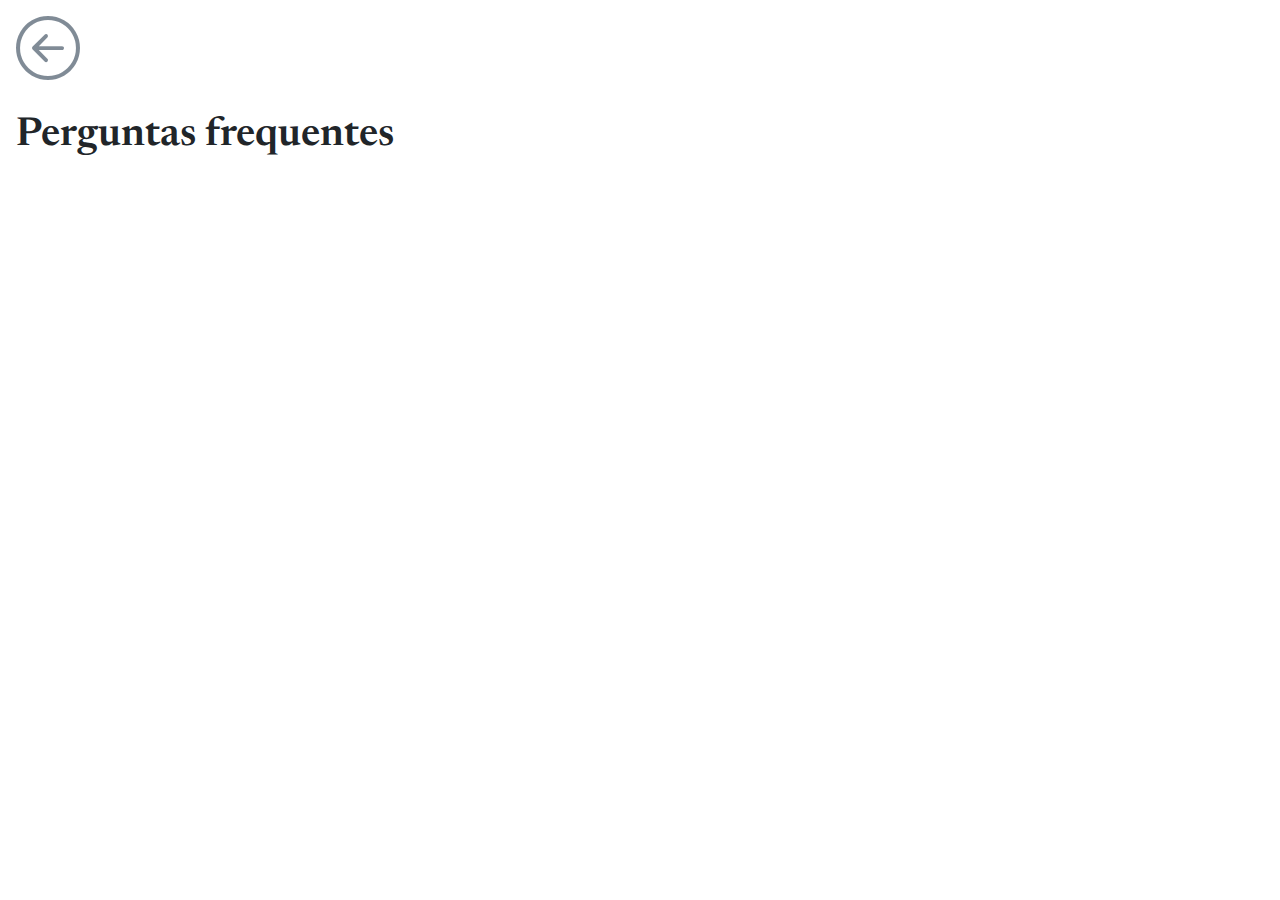
==== faq.html @ d773be5d "pagina faq.html" ====
<!DOCTYPE html>
<html lang="pt-br">
<head>
  <meta charset="UTF-8">
  <meta name="viewport" content="width=device-width, initial-scale=1.0">
  <title>Questões frequentes</title>
    <!-- Bootstrap icons-->
    <link href="https://cdn.jsdelivr.net/npm/bootstrap-icons@1.5.0/font/bootstrap-icons.css" rel="stylesheet" />
    <!-- Google fonts-->
    <link rel="preconnect" href="https://fonts.gstatic.com" />
    <link href="https://fonts.googleapis.com/css2?family=Newsreader:ital,wght@0,600;1,600&amp;display=swap"
      rel="stylesheet" />
    <link
      href="https://fonts.googleapis.com/css2?family=Mulish:ital,wght@0,300;0,500;0,600;0,700;1,300;1,500;1,600;1,700&amp;display=swap"
      rel="stylesheet" />
    <link href="https://fonts.googleapis.com/css2?family=Kanit:ital,wght@0,400;1,400&amp;display=swap" rel="stylesheet" />
    <!-- Core theme CSS (includes Bootstrap)-->
    <link href="css/styles.css" rel="stylesheet" />
</head>
<body style="padding-left: 1rem;">
  <a href="./index.html">
    <i class="bi-arrow-left-circle icon-feature text-gradient d-block mb-3"></i>
  </a>
  <h1>Perguntas frequentes</h1>
  
</body>
</html>
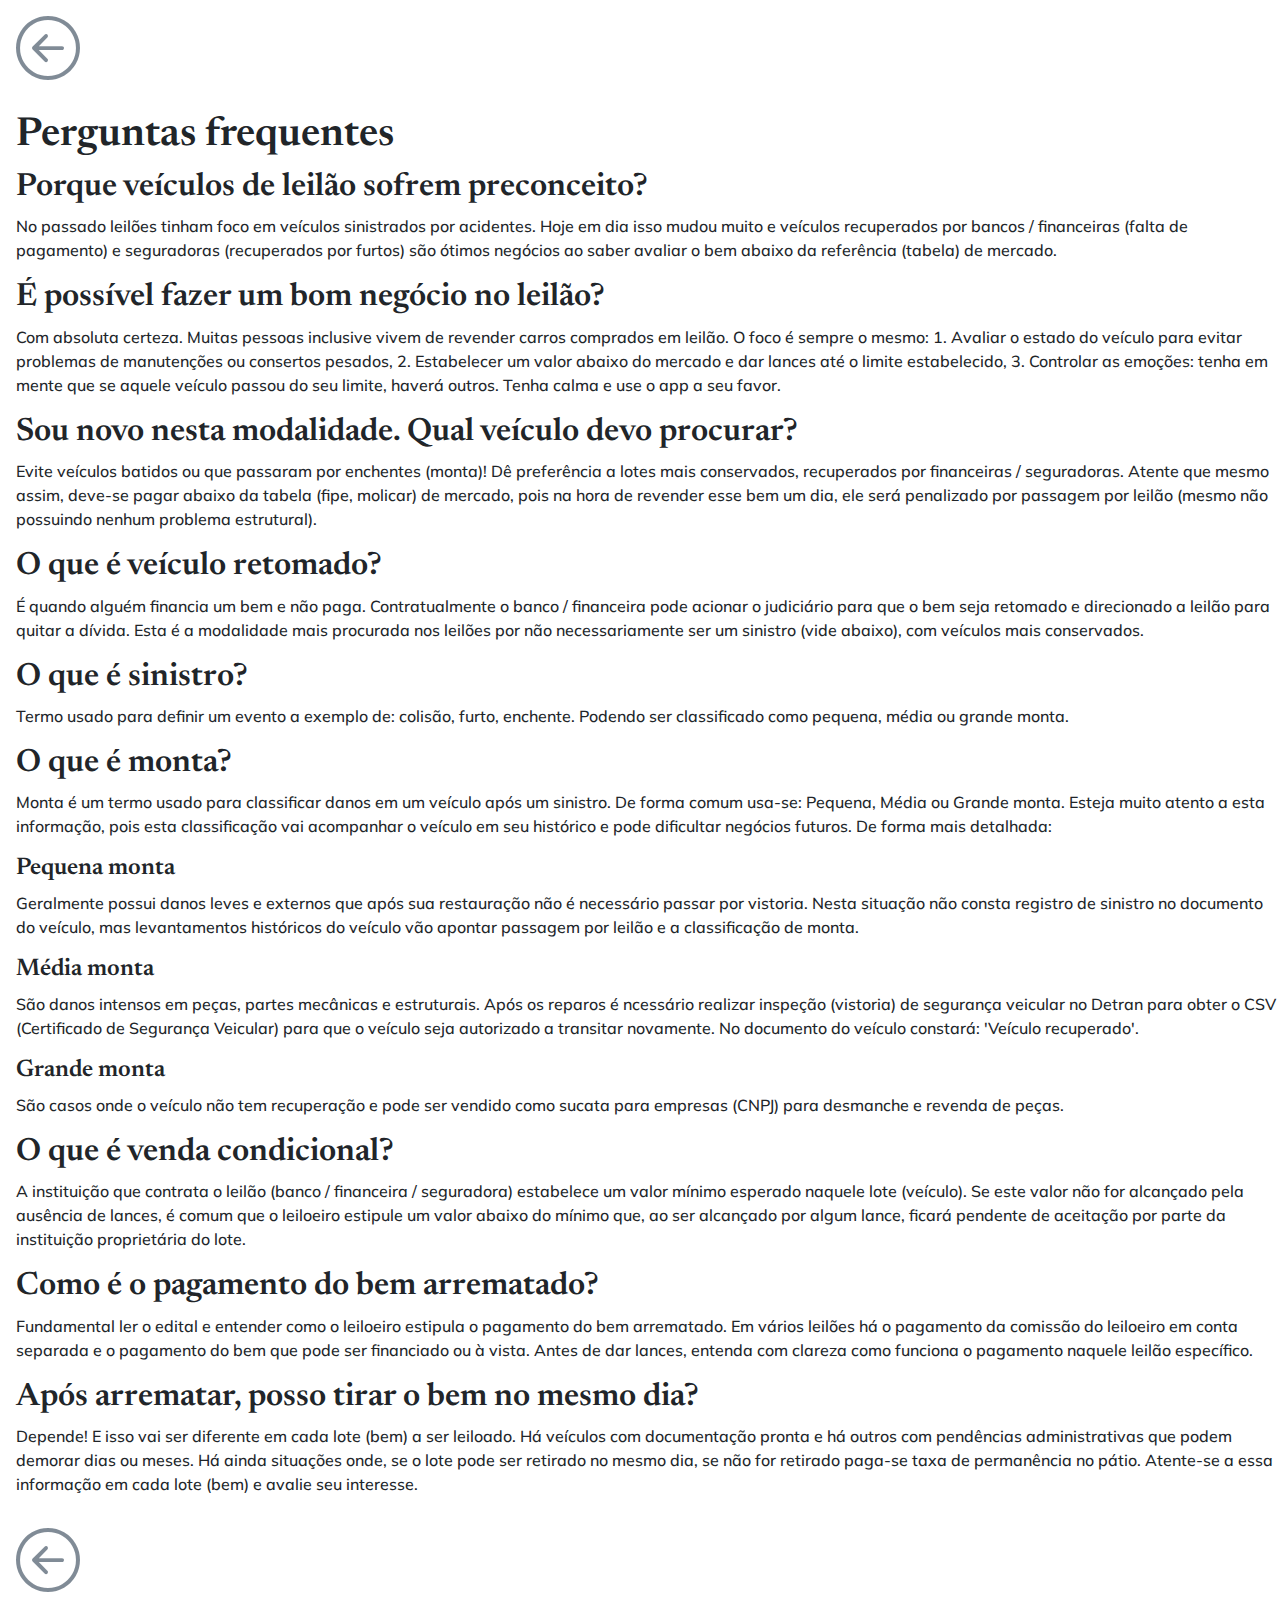
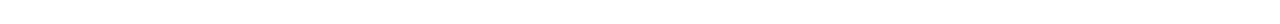
==== commit 0c468486: "faq" ====
--- a/faq.html
+++ b/faq.html
@@ -3,6 +3,12 @@
 <head>
   <meta charset="UTF-8">
   <meta name="viewport" content="width=device-width, initial-scale=1.0">
+  <link rel="canonical" href="https://www.leilaoseguro.app/faq.html"> 
+  <meta name="robots" content="index, follow">
+  <meta name="description"
+    content="Um aplicativo para ajudar na compra em leilões. Calcule com maior precisão os gastos envolvidos e pague até o limite desejado. Pague até o limite calculado, compre com segurança." />
+  <meta name="author" content="leilaoseguro.app" />
+  <meta name="keywords" content="leilão, leilão seguro, leilão com segurança, carro, carro barato, carro de leilão, moto, moto barata, moto de leilão, trocar de carro, carro com preço bom, leilão vale a pena, leilão de carro, leilão de moto, bid, super bid" />
   <title>Questões frequentes</title>
     <!-- Bootstrap icons-->
     <link href="https://cdn.jsdelivr.net/npm/bootstrap-icons@1.5.0/font/bootstrap-icons.css" rel="stylesheet" />
@@ -18,10 +24,36 @@
     <link href="css/styles.css" rel="stylesheet" />
 </head>
 <body style="padding-left: 1rem;">
-  <a href="./index.html">
+  <a href="https://www.leilaoseguro.app">
     <i class="bi-arrow-left-circle icon-feature text-gradient d-block mb-3"></i>
   </a>
   <h1>Perguntas frequentes</h1>
-  
+  <h2>Porque veículos de leilão sofrem preconceito?</h2>
+  <p>No passado leilões tinham foco em veículos sinistrados por acidentes. Hoje em dia isso mudou muito e veículos recuperados por bancos / financeiras (falta de pagamento) e seguradoras (recuperados por furtos) são ótimos negócios ao saber avaliar o bem abaixo da referência (tabela) de mercado.</p>
+  <h2>É possível fazer um bom negócio no leilão?</h2>
+  <p>Com absoluta certeza. Muitas pessoas inclusive vivem de revender carros comprados em leilão. O foco é sempre o mesmo: 1. Avaliar o estado do veículo para evitar problemas de manutenções ou consertos pesados, 2. Estabelecer um valor abaixo do mercado e dar lances até o limite estabelecido, 3. Controlar as emoções: tenha em mente que se aquele veículo passou do seu limite, haverá outros. Tenha calma e use o app a seu favor.</p>
+  <h2>Sou novo nesta modalidade. Qual veículo devo procurar?</h2>
+  <p>Evite veículos batidos ou que passaram por enchentes (monta)! Dê preferência a lotes mais conservados, recuperados por financeiras / seguradoras. Atente que mesmo assim, deve-se pagar abaixo da tabela (fipe, molicar) de mercado, pois na hora de revender esse bem um dia, ele será penalizado por passagem por leilão (mesmo não possuindo nenhum problema estrutural).</p>
+  <h2>O que é veículo retomado?</h2>
+  <p>É quando alguém financia um bem e não paga. Contratualmente o banco / financeira pode acionar o judiciário para que o bem seja retomado e direcionado a leilão para quitar a dívida. Esta é a modalidade mais procurada nos leilões por não necessariamente ser um sinistro (vide abaixo), com veículos mais conservados.</p>
+  <h2>O que é sinistro?</h2>
+  <p>Termo usado para definir um evento a exemplo de: colisão, furto, enchente. Podendo ser classificado como pequena, média ou grande monta.</p>
+  <h2>O que é monta?</h2>
+  <p>Monta é um termo usado para classificar danos em um veículo após um sinistro. De forma comum usa-se: Pequena, Média ou Grande monta. Esteja muito atento a esta informação, pois esta classificação vai acompanhar o veículo em seu histórico e pode dificultar negócios futuros. De forma mais detalhada:</p>
+  <h4>Pequena monta</h4>
+  <p>Geralmente possui danos leves e externos que após sua restauração não é necessário passar por vistoria. Nesta situação não consta registro de sinistro no documento do veículo, mas levantamentos históricos do veículo vão apontar passagem por leilão e a classificação de monta.</p>
+  <h4>Média monta</h4>
+  <p>São danos intensos em peças, partes mecânicas e estruturais. Após os reparos é ncessário realizar inspeção (vistoria) de segurança veicular no Detran para obter o CSV (Certificado de Segurança Veicular) para que o veículo seja autorizado a transitar novamente. No documento do veículo constará: 'Veículo recuperado'.</p>
+  <h4>Grande monta</h4>
+  <p>São casos onde o veículo não tem recuperação e pode ser vendido como sucata para empresas (CNPJ) para desmanche e revenda de peças.</p>
+  <h2>O que é venda condicional?</h2>
+  <p>A instituição que contrata o leilão (banco / financeira / seguradora) estabelece um valor mínimo esperado naquele lote (veículo). Se este valor não for alcançado pela ausência de lances, é comum que o leiloeiro estipule um valor abaixo do mínimo que, ao ser alcançado por algum lance, ficará pendente de aceitação por parte da instituição proprietária do lote.</p>
+  <h2>Como é o pagamento do bem arrematado?</h2>
+  <p>Fundamental ler o edital e entender como o leiloeiro estipula o pagamento do bem arrematado. Em vários leilões há o pagamento da comissão do leiloeiro em conta separada e o pagamento do bem que pode ser financiado ou à vista. Antes de dar lances, entenda com clareza como funciona o pagamento naquele leilão específico.</p>
+  <h2>Após arrematar, posso tirar o bem no mesmo dia?</h2>
+  <p>Depende! E isso vai ser diferente em cada lote (bem) a ser leiloado. Há veículos com documentação pronta e há outros com pendências administrativas que podem demorar dias ou meses. Há ainda situações onde, se o lote pode ser retirado no mesmo dia, se não for retirado paga-se taxa de permanência no pátio. Atente-se a essa informação em cada lote (bem) e avalie seu interesse.</p>
+  <a href="https://www.leilaoseguro.app">
+    <i class="bi-arrow-left-circle icon-feature text-gradient d-block mb-3"></i>
+  </a>
 </body>
 </html>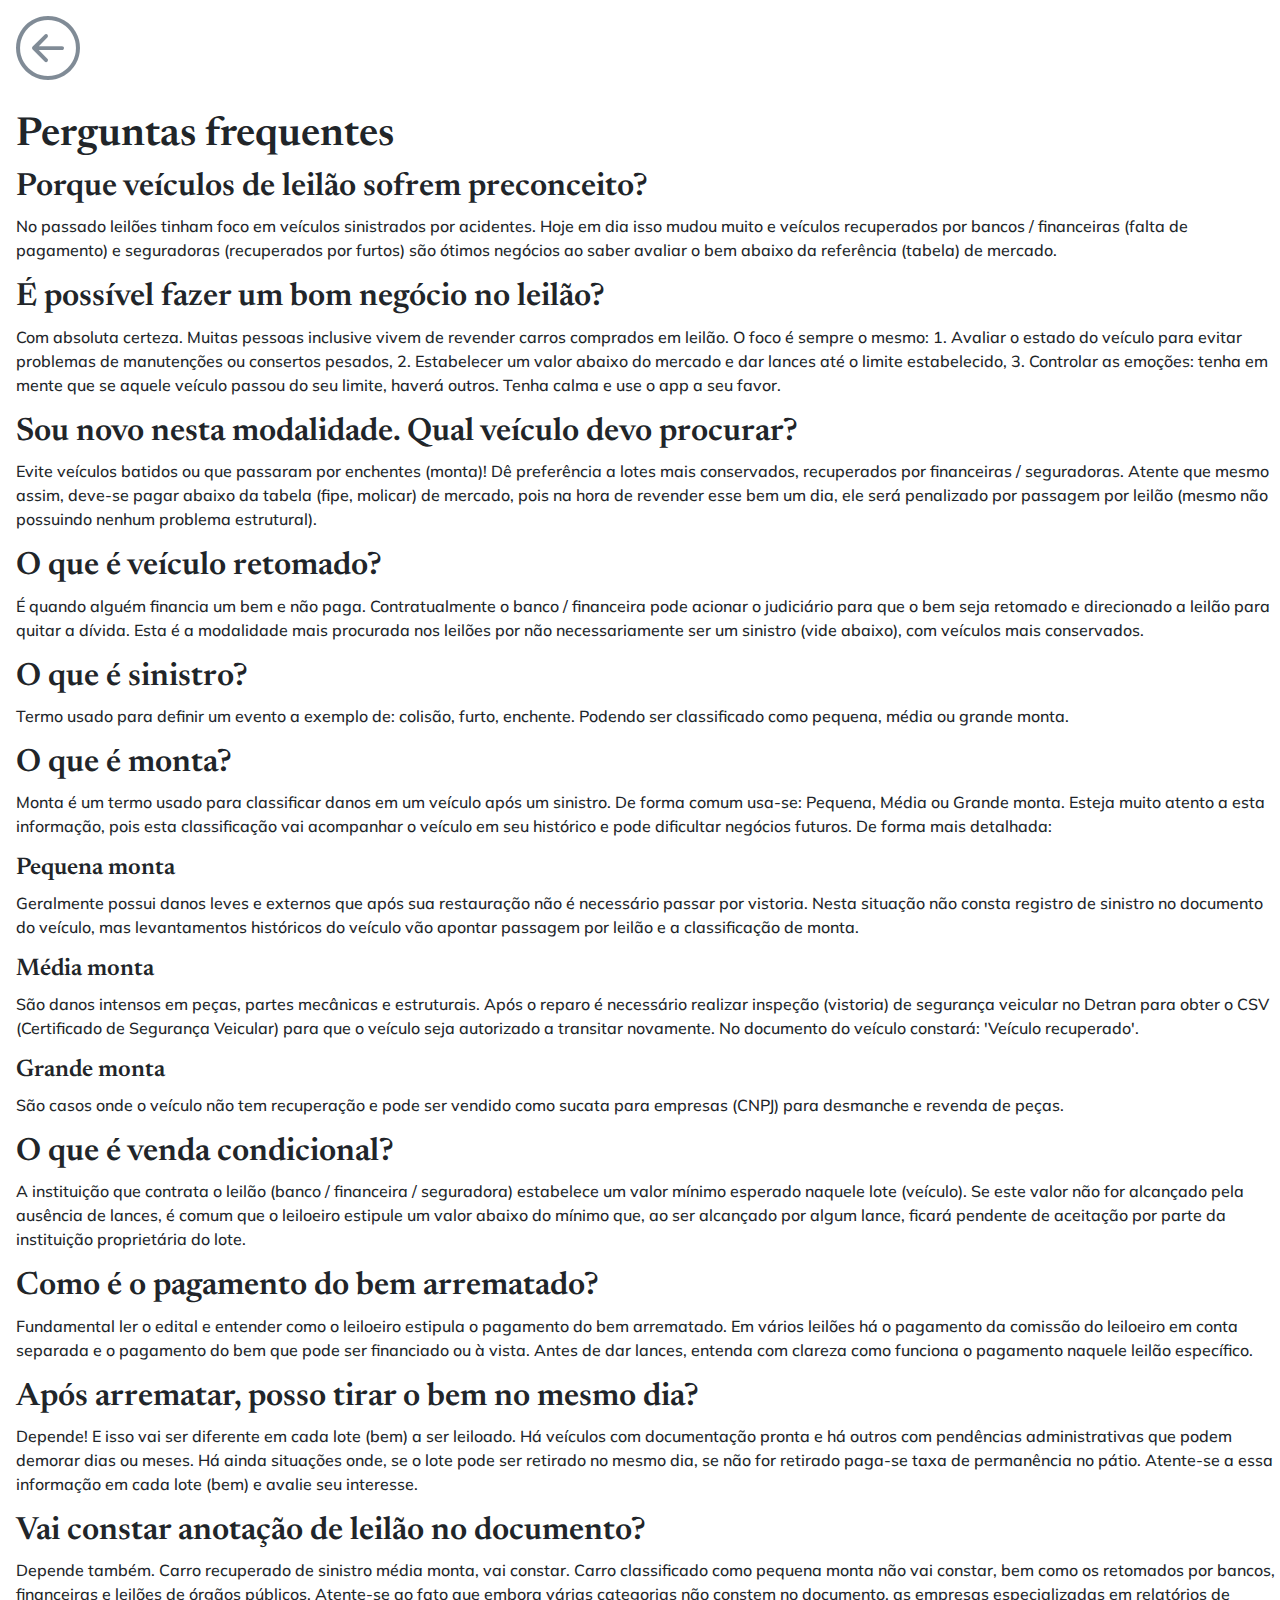
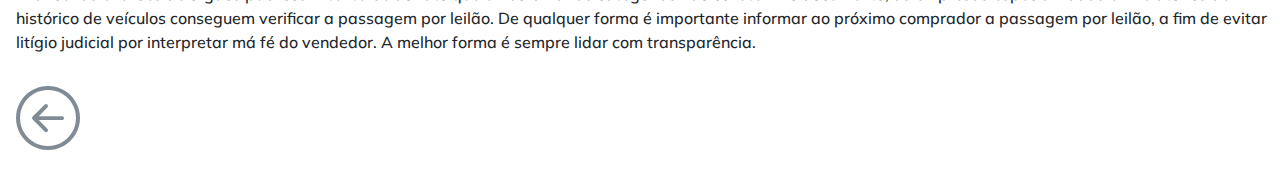
==== commit 0369f1ae: "sitemap" ====
--- a/faq.html
+++ b/faq.html
@@ -43,7 +43,7 @@
   <h4>Pequena monta</h4>
   <p>Geralmente possui danos leves e externos que após sua restauração não é necessário passar por vistoria. Nesta situação não consta registro de sinistro no documento do veículo, mas levantamentos históricos do veículo vão apontar passagem por leilão e a classificação de monta.</p>
   <h4>Média monta</h4>
-  <p>São danos intensos em peças, partes mecânicas e estruturais. Após os reparos é ncessário realizar inspeção (vistoria) de segurança veicular no Detran para obter o CSV (Certificado de Segurança Veicular) para que o veículo seja autorizado a transitar novamente. No documento do veículo constará: 'Veículo recuperado'.</p>
+  <p>São danos intensos em peças, partes mecânicas e estruturais. Após o reparo é necessário realizar inspeção (vistoria) de segurança veicular no Detran para obter o CSV (Certificado de Segurança Veicular) para que o veículo seja autorizado a transitar novamente. No documento do veículo constará: 'Veículo recuperado'.</p>
   <h4>Grande monta</h4>
   <p>São casos onde o veículo não tem recuperação e pode ser vendido como sucata para empresas (CNPJ) para desmanche e revenda de peças.</p>
   <h2>O que é venda condicional?</h2>
@@ -52,6 +52,10 @@
   <p>Fundamental ler o edital e entender como o leiloeiro estipula o pagamento do bem arrematado. Em vários leilões há o pagamento da comissão do leiloeiro em conta separada e o pagamento do bem que pode ser financiado ou à vista. Antes de dar lances, entenda com clareza como funciona o pagamento naquele leilão específico.</p>
   <h2>Após arrematar, posso tirar o bem no mesmo dia?</h2>
   <p>Depende! E isso vai ser diferente em cada lote (bem) a ser leiloado. Há veículos com documentação pronta e há outros com pendências administrativas que podem demorar dias ou meses. Há ainda situações onde, se o lote pode ser retirado no mesmo dia, se não for retirado paga-se taxa de permanência no pátio. Atente-se a essa informação em cada lote (bem) e avalie seu interesse.</p>
+
+  <h2>Vai constar anotação de leilão no documento?</h2>
+  <p>Depende também. Carro recuperado de sinistro média monta, vai constar. Carro classificado como pequena monta não vai constar, bem como os retomados por bancos, financeiras e leilões de órgãos públicos. Atente-se ao fato que embora várias categorias não constem no documento, as empresas especializadas em relatórios de histórico de veículos conseguem verificar a passagem por leilão. De qualquer forma é importante informar ao próximo comprador a passagem por leilão, a fim de evitar litígio judicial por interpretar má fé do vendedor. A melhor forma é sempre lidar com transparência.</p>
+
   <a href="https://www.leilaoseguro.app">
     <i class="bi-arrow-left-circle icon-feature text-gradient d-block mb-3"></i>
   </a>
